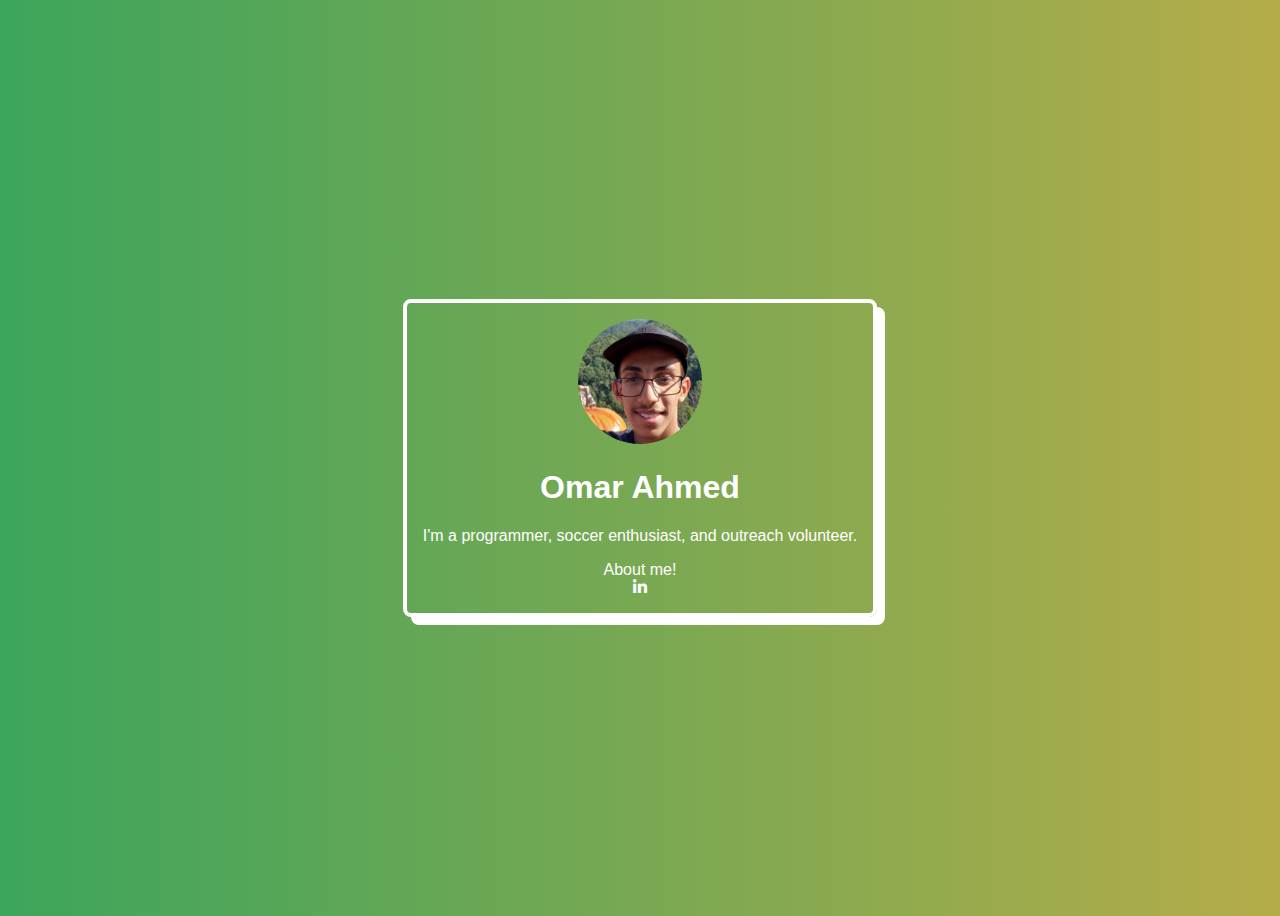
==== index.html @ 2f4d3a27 "first commit" ====
<!DOCTYPE html>
<html>

<head>
	<meta charset="utf-8">
	<meta name="viewport" content="width=device-width">
	<!-- ^ the viewport meta tag is to make your webpage responsive according to screen size -->
	<title>Omar Ahmed</title>
	<!-- ^ your webpage's title -->
	<link href="style.css" rel="stylesheet" type="text/css" />
	<!-- ^ where we link our CSS file to our webpage -->
  <link rel="stylesheet" href="https://cdnjs.cloudflare.com/ajax/libs/font-awesome/5.15.1/css/all.min.css">
</head>

<body>
  <div class="card">
    <img src="Smoky Mountains.jpg"/>
    <h1>Omar Ahmed</h1>
    <p>I'm a programmer, soccer enthusiast, and outreach volunteer.</p>
    <a target="_blank" href="/about.html">About me!</a>
     <div class="socials">
      <a href="https://www.linkedin.com/in/omar-ahmed-802861163"><i id="linkedin" class="fab fa-linkedin-in"></i></a>

      </div>
  </div>
 
    <script src="script.js">
    </script>
    <!-- ^ where we link our JS file to our webpage (we don't need to worry about this for now!) -->
</body>

</html>
---- style.css ----
body {
  font-family: -apple-system, BlinkMacSystemFont, 'Segoe UI', Roboto, Oxygen, Ubuntu, Cantarell, 'Open Sans', 'Helvetica Neue', sans-serif;
  text-align: center;
  color: white;
  display: flex;
  justify-content: center;
  align-items: center;
  height: 100vh;
  background: linear-gradient(to right, #3ca55c, #b5ac49); /* W3C, IE 10+/ Edge, Firefox 16+, Chrome 26+, Opera 12+, Safari 7+ */
}

.card {
  border: 4px solid white;
  padding: 16px;
  box-shadow: 8px 8px white;
  border-radius: 8px;
}

img {
  height: 125px;
  border-radius: 100%;
}

#linkedin {
  color:white;
}

.dark {
  background: linear-gradient(to right, #000000, #434343); /* W3C, IE 10+/ Edge, Firefox 16+, Chrome 26+, Opera 12+, Safari 7+ */

}

a {
  text-decoration: none;
  color: white;
}

.form {
  font-family: -apple-system, BlinkMacSystemFont, 'Segoe UI', Roboto, Oxygen, Ubuntu, Cantarell, 'Open Sans', 'Helvetica Neue', sans-serif;
  font-size: 18px;
  border-radius: 5px;
  border: 2px solid blue;
}
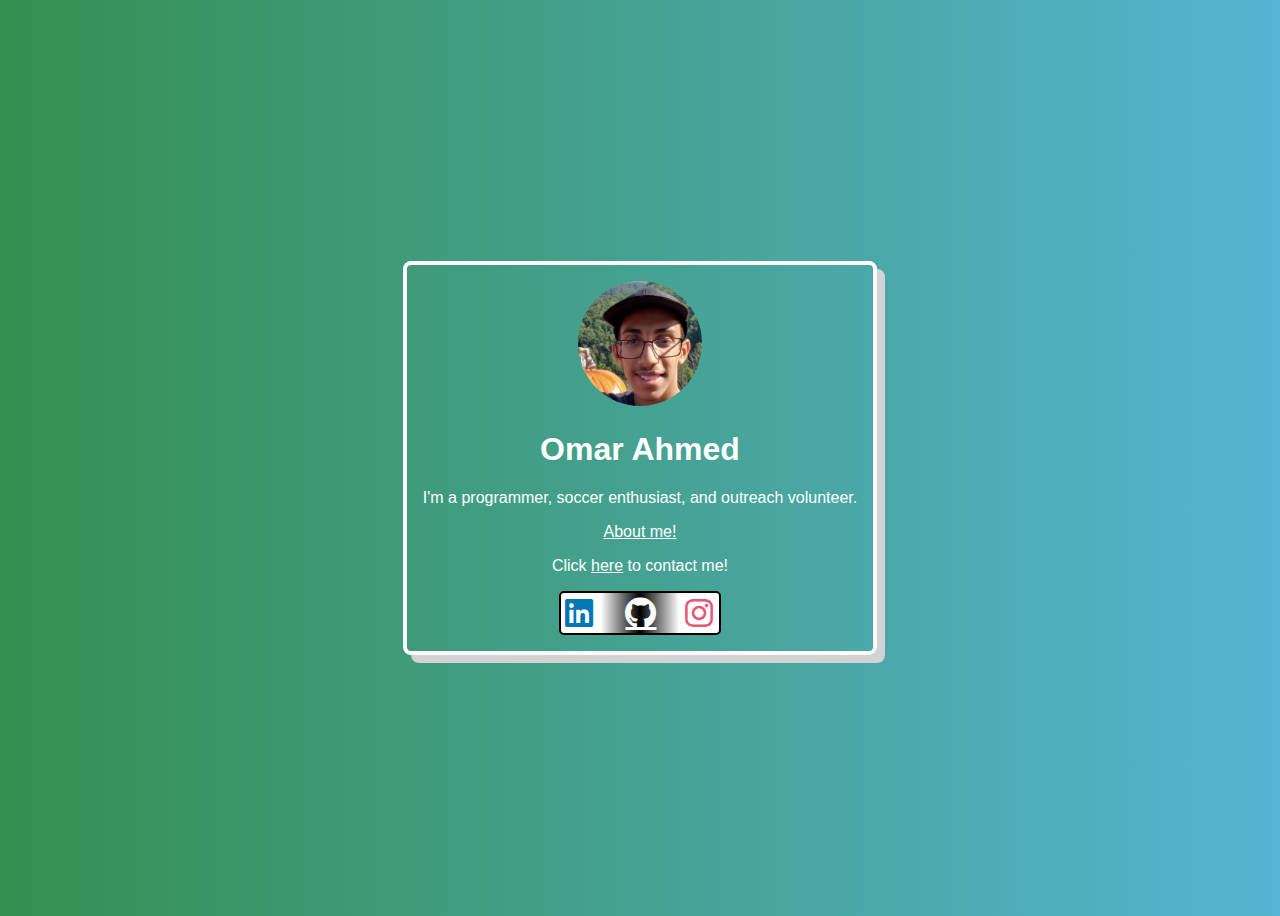
==== commit d05778dd: "revised site" ====
--- a/index.html
+++ b/index.html
@@ -17,11 +17,14 @@
     <img src="Smoky Mountains.jpg"/>
     <h1>Omar Ahmed</h1>
     <p>I'm a programmer, soccer enthusiast, and outreach volunteer.</p>
-    <a target="_blank" href="/about.html">About me!</a>
+    <a target=_blank href="/about.html">About me!</a>
+    <p>Click <a target=_blank href="/contact.html">here</a> to contact me!</p> 
      <div class="socials">
-      <a href="https://www.linkedin.com/in/omar-ahmed-802861163"><i id="linkedin" class="fab fa-linkedin-in"></i></a>
-
-      </div>
+      <a target=_blank href="https://www.linkedin.com/in/omar-ahmed-802861163"><i id="linkedin" class="fab fa-linkedin fa-2x"></i></a>
+      <a target=_blank href="https://github.com/OAhmed11689"<i id="github" class="fab fa-github fa-2x"></i></a>
+      <a target=_blank href="https://www.instagram.com/oahmed2020/"><i id="instagram" class="fab fa-instagram fa-2x"></i></a>
+    
+    </div>
   </div>
  
     <script src="script.js">
--- a/style.css
+++ b/style.css
@@ -6,14 +6,53 @@
   justify-content: center;
   align-items: center;
   height: 100vh;
-  background: linear-gradient(to right, #3ca55c, #b5ac49); /* W3C, IE 10+/ Edge, Firefox 16+, Chrome 26+, Opera 12+, Safari 7+ */
+  background: linear-gradient(to right, #348f50, #56b4d3); /* W3C, IE 10+/ Edge, Firefox 16+, Chrome 26+, Opera 12+, Safari 7+ */
+
+
+
+
+
+
+
 }
 
 .card {
   border: 4px solid white;
   padding: 16px;
-  box-shadow: 8px 8px white;
+  box-shadow: 8px 8px lightgray;
   border-radius: 8px;
+}
+
+.socials{
+  border: 2px solid black;
+  display: flex;
+      background: linear-gradient(to left, #ffffff, #ffffff, #000000, #ffffff, #ffffff); /* W3C, IE 10+/ Edge, Firefox 16+, Chrome 26+, Opera 12+, Safari 7+ */
+
+
+  border-radius: 5px;
+  width: 150px;
+  justify-content: center;
+  margin-left: auto;
+  margin-right: auto;
+  padding: 4px;
+}
+
+#linkedin {
+  color:#0077B5;
+  padding-right: 12px;
+  margin: auto;
+  
+}
+
+#github {
+  color: white;
+  margin: auto;
+}
+
+#instagram {
+  color: #e75874;
+  padding-right: 10px;
+  margin: auto;
 }
 
 img {
@@ -21,9 +60,7 @@
   border-radius: 100%;
 }
 
-#linkedin {
-  color:white;
-}
+
 
 .dark {
   background: linear-gradient(to right, #000000, #434343); /* W3C, IE 10+/ Edge, Firefox 16+, Chrome 26+, Opera 12+, Safari 7+ */
@@ -31,13 +68,17 @@
 }
 
 a {
-  text-decoration: none;
   color: white;
+}
+
+i {
+  width: 20px;
+  height: 20px;
 }
 
 .form {
   font-family: -apple-system, BlinkMacSystemFont, 'Segoe UI', Roboto, Oxygen, Ubuntu, Cantarell, 'Open Sans', 'Helvetica Neue', sans-serif;
   font-size: 18px;
   border-radius: 5px;
-  border: 2px solid blue;
+  border: 2px solid white;
 }
